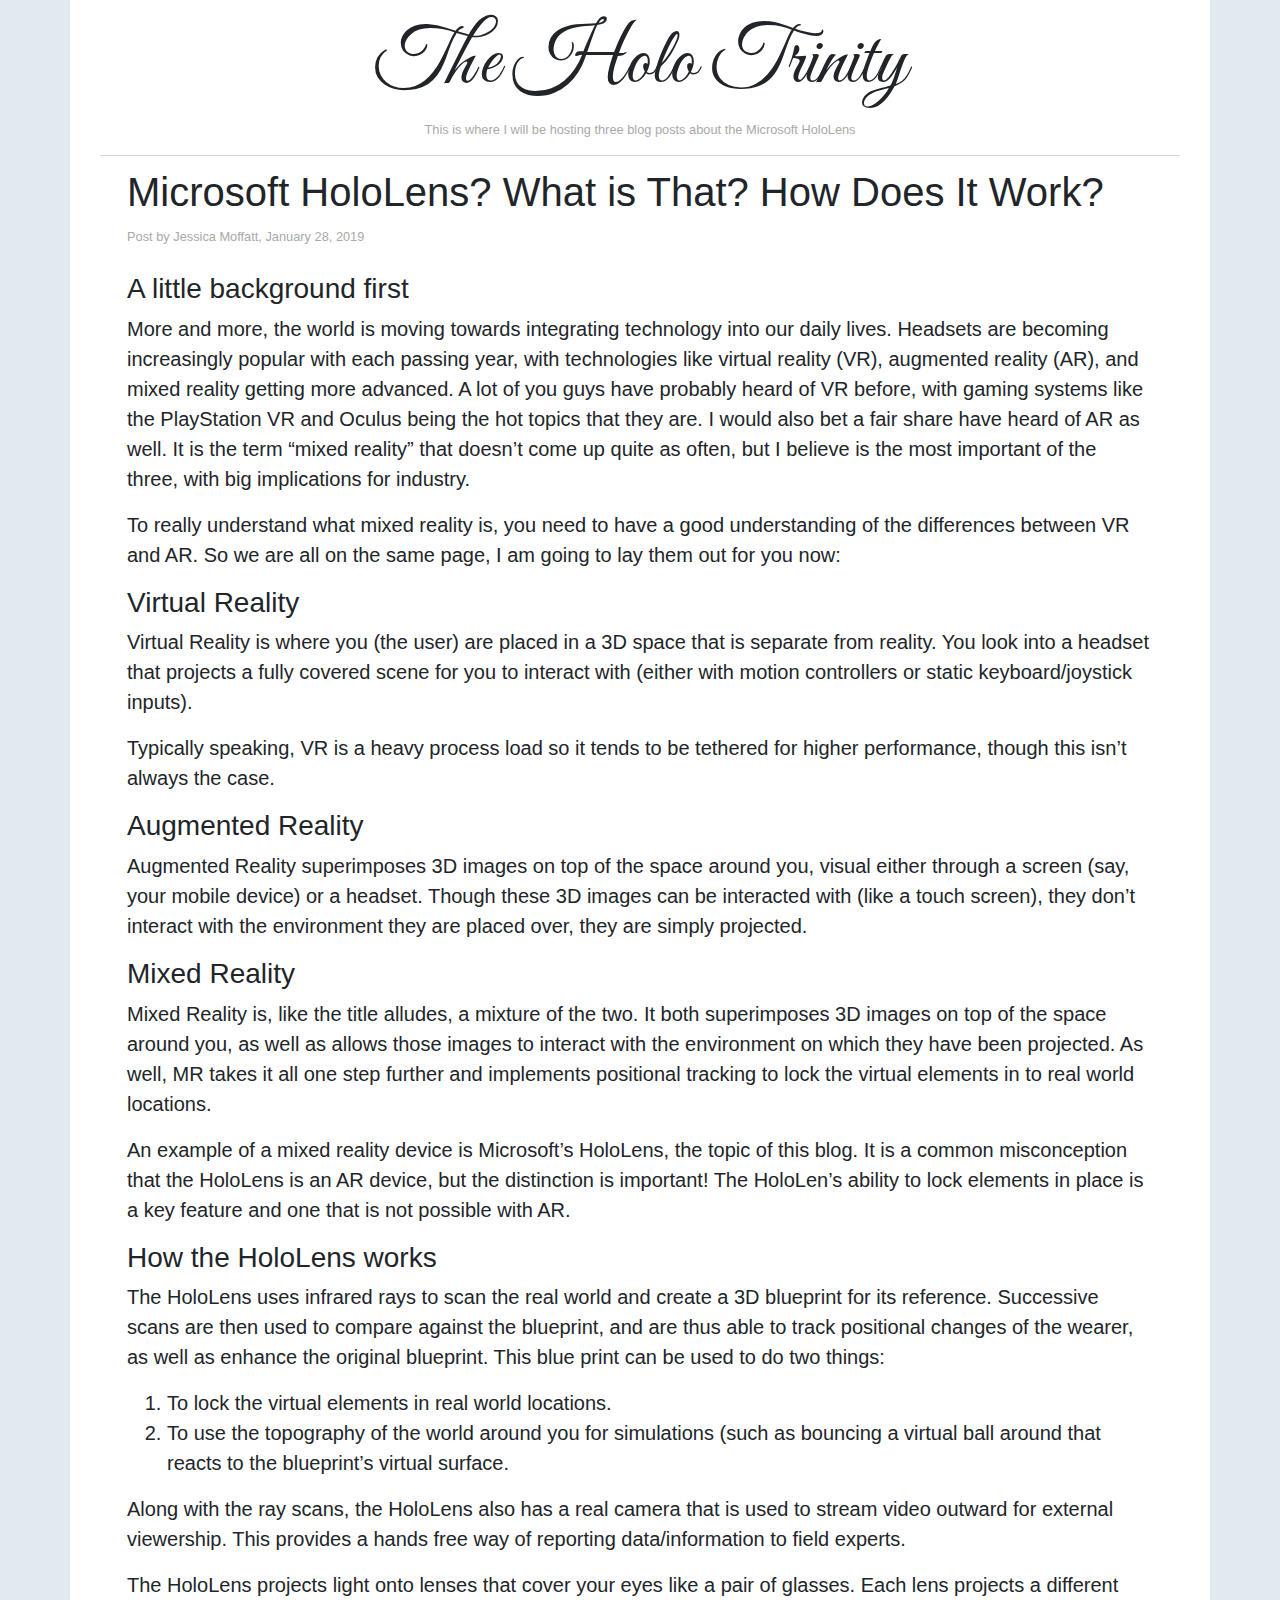
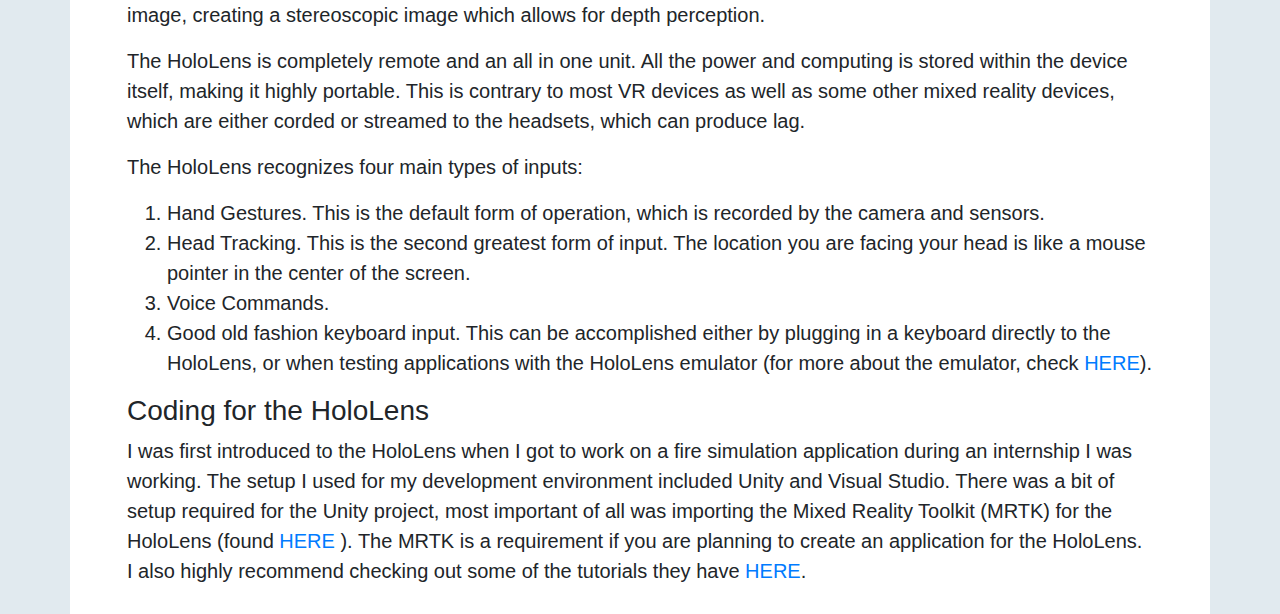
==== blog/index.html @ bce95d7d "added blog post 1" ====
<!DOCTYPE html>
<html>
<head>
<meta charset="UTF-8">
<meta name="viewport" content="width=device-width, initial-scale=1, shrink-to-fit=no">
<title>The Holo Trinity</title>
<link href="style.css" rel="stylesheet" type="text/css">
<link rel="stylesheet" href="https://maxcdn.bootstrapcdn.com/bootstrap/4.0.0/css/bootstrap.min.css">
<link href="https://fonts.googleapis.com/css?family=Great+Vibes" rel="stylesheet">
</head>
<body>
<div class='background'>
	<div class='container mid-background'>
		<div class='container'>

			<div class='container'>
				<h1 class='text-center welcome-title'>The Holo Trinity</h1>
			</div>
			
			<div class='container'>
				<p class='text-center sub-title small'>This is where I will be hosting three blog posts about the Microsoft HoloLens</p>
			</div>
			
			<div class='panel panel-default post'>
				<div class='container'>
				<h1>Microsoft HoloLens? What is That? How Does It Work?</h1>
				<span class="small sub-title">Post by Jessica Moffatt, January 28, 2019</span>
				</div>
				<br/>
				<div class='panel-body center-text'>
				
					<div class='container'>
						<h3>A little background first</h3>
						<p>
						More and more, the world is moving towards integrating technology into our daily lives. 
						Headsets are becoming increasingly popular with each passing year, with technologies like virtual reality (VR), 
						augmented reality (AR), and mixed reality getting more advanced. A lot of you guys have probably heard of VR before,
						 with gaming systems like the PlayStation VR and Oculus being the hot topics that they are. 
						 I would also bet a fair share have heard of AR as well. It is the term “mixed reality” that doesn’t come up quite as often, 
						 but I believe is the most important of the three, with big implications for industry.
						</p>
						<p>
						To really understand what mixed reality is, you need to have a good understanding of the differences between VR 
						and AR. So we are all on the same page, I am going to lay them out for you now:
						</p>
					</div>
					
					<div class='container'>
						<h3>Virtual Reality</h3>
						<p>
						Virtual Reality is where you (the user) are placed in a 3D space that is separate from reality. 
						You look into a headset that projects a fully covered scene for you to interact with 
						(either with motion controllers or static keyboard/joystick inputs). 
						</p>
						<p>
						Typically speaking, VR is a heavy process load so it tends to be tethered for higher performance, though this isn’t always the case. 
						</p>
					</div>
					
					<div class='container'>
						<h3>Augmented Reality</h3>
						<p>
						Augmented Reality superimposes 3D images on top of the space around you, 
						visual either through a screen (say, your mobile device) or a headset. 
						Though these 3D images can be interacted with (like a touch screen), they don’t interact with the environment
						 they are placed over, they are simply projected. 
						</p>
					</div>
	
					<div class='container'>
						<h3>Mixed Reality</h3>
						<p>
						Mixed Reality is, like the title alludes, a mixture of the two. It both superimposes 3D images on top of the space around you, 
						as well as allows those images to interact with the environment on which they have been projected. 
						As well, MR takes it all one step further and implements positional tracking to lock the virtual elements in to real world locations.
						</p>
						<p>
						An example of a mixed reality device is Microsoft’s HoloLens, the topic of this blog. 
						It is a common misconception that the HoloLens is an AR device, but the distinction is important!
						 The HoloLen’s ability to lock elements in place is a key feature and one that is not possible with AR.
						</p>
					</div>
					
					<div class='container'>
						<h3>How the HoloLens works</h3>
						<p>
						The HoloLens uses infrared rays to scan the real world and create a 3D blueprint for its reference. 
						Successive scans are then used to compare against the blueprint, and are thus able to track positional 
						changes of the wearer, as well as enhance the original blueprint. This blue print can be used to do two things:
						</p>

						<ol>
						 <li>To lock the virtual elements in real world locations.</li>
						 <li>To use the topography of the world around you for simulations (such as bouncing a virtual ball around that reacts to 
						 the blueprint’s virtual surface.</li>
						</ol>
						<p>
						Along with the ray scans, the HoloLens also has a real camera that is used to stream video outward for external viewership. This provides a hands free way of reporting data/information to field experts.
						</p>
						<p>
						The HoloLens projects light onto lenses that cover your eyes like a pair of glasses. Each lens projects a different image, creating a stereoscopic image which allows for depth perception.  
						</p>
						<p>
						The HoloLens is completely remote and an all in one unit. All the power and computing is stored within the device itself, making it highly portable. This is contrary to most VR devices as well as some other mixed reality devices, which are either corded or streamed to the headsets, which can produce lag.
						</p>
						<p>
						The HoloLens recognizes four main types of inputs:
						</p>

						<ol>
						 <li>Hand Gestures. This is the default form of operation, which is recorded by the camera and sensors.</li>
						 <li>Head Tracking. This is the second greatest form of input. The location you are facing your head is like a mouse 
						 pointer in the center of the screen.
						</li>
						 <li>Voice Commands.</li>
						 <li>Good old fashion keyboard input. This can be accomplished either by plugging in a keyboard directly to the HoloLens,
						 or when testing applications with the HoloLens emulator (for more about the emulator, check <a href="https://docs.microsoft.com/en-us/windows/mixed-reality/using-the-hololens-emulator">HERE</a>).
						</li>
						</ol>
					</div>
					
					<div class='container'>
						<h3>Coding for the HoloLens</h3>
						<p>
						I was first introduced to the HoloLens when I got to work on a fire simulation application during an internship I was working.
						 The setup I used for my development environment included Unity and Visual Studio. There was a bit of setup required 
						 for the Unity project, most important of all was importing the Mixed Reality Toolkit (MRTK) for the HoloLens 
						 (found <a href="https://github.com/Microsoft/MixedRealityToolkit-Unity/blob/master/README.md">HERE</a> ). 
						 The MRTK is a requirement if you are planning to create an application for the HoloLens. 
						 I also highly recommend checking out some of the tutorials they have <a href="https://docs.microsoft.com/en-us/windows/mixed-reality/holograms-100">HERE</a>.
						</p>
					</div>
				</div>
			</div>
		</div>
	</div>
</div>
</body>
</head>
</html>
---- blog/style.css ----
.welcome-title{
	font-family: 'Great Vibes', cursive !important;
	font-size: 5rem !important;
	padding-top: 1rem;
}

.sub-title{
	color:darkgray;
}

.post{
	border-top:1px solid lightgray;
	padding:0.75rem;
}

.background{
	background-color:#e1eaef;
}

.mid-background{
	background-color:white;
}

p, li{
	font-size:1.25rem;
}
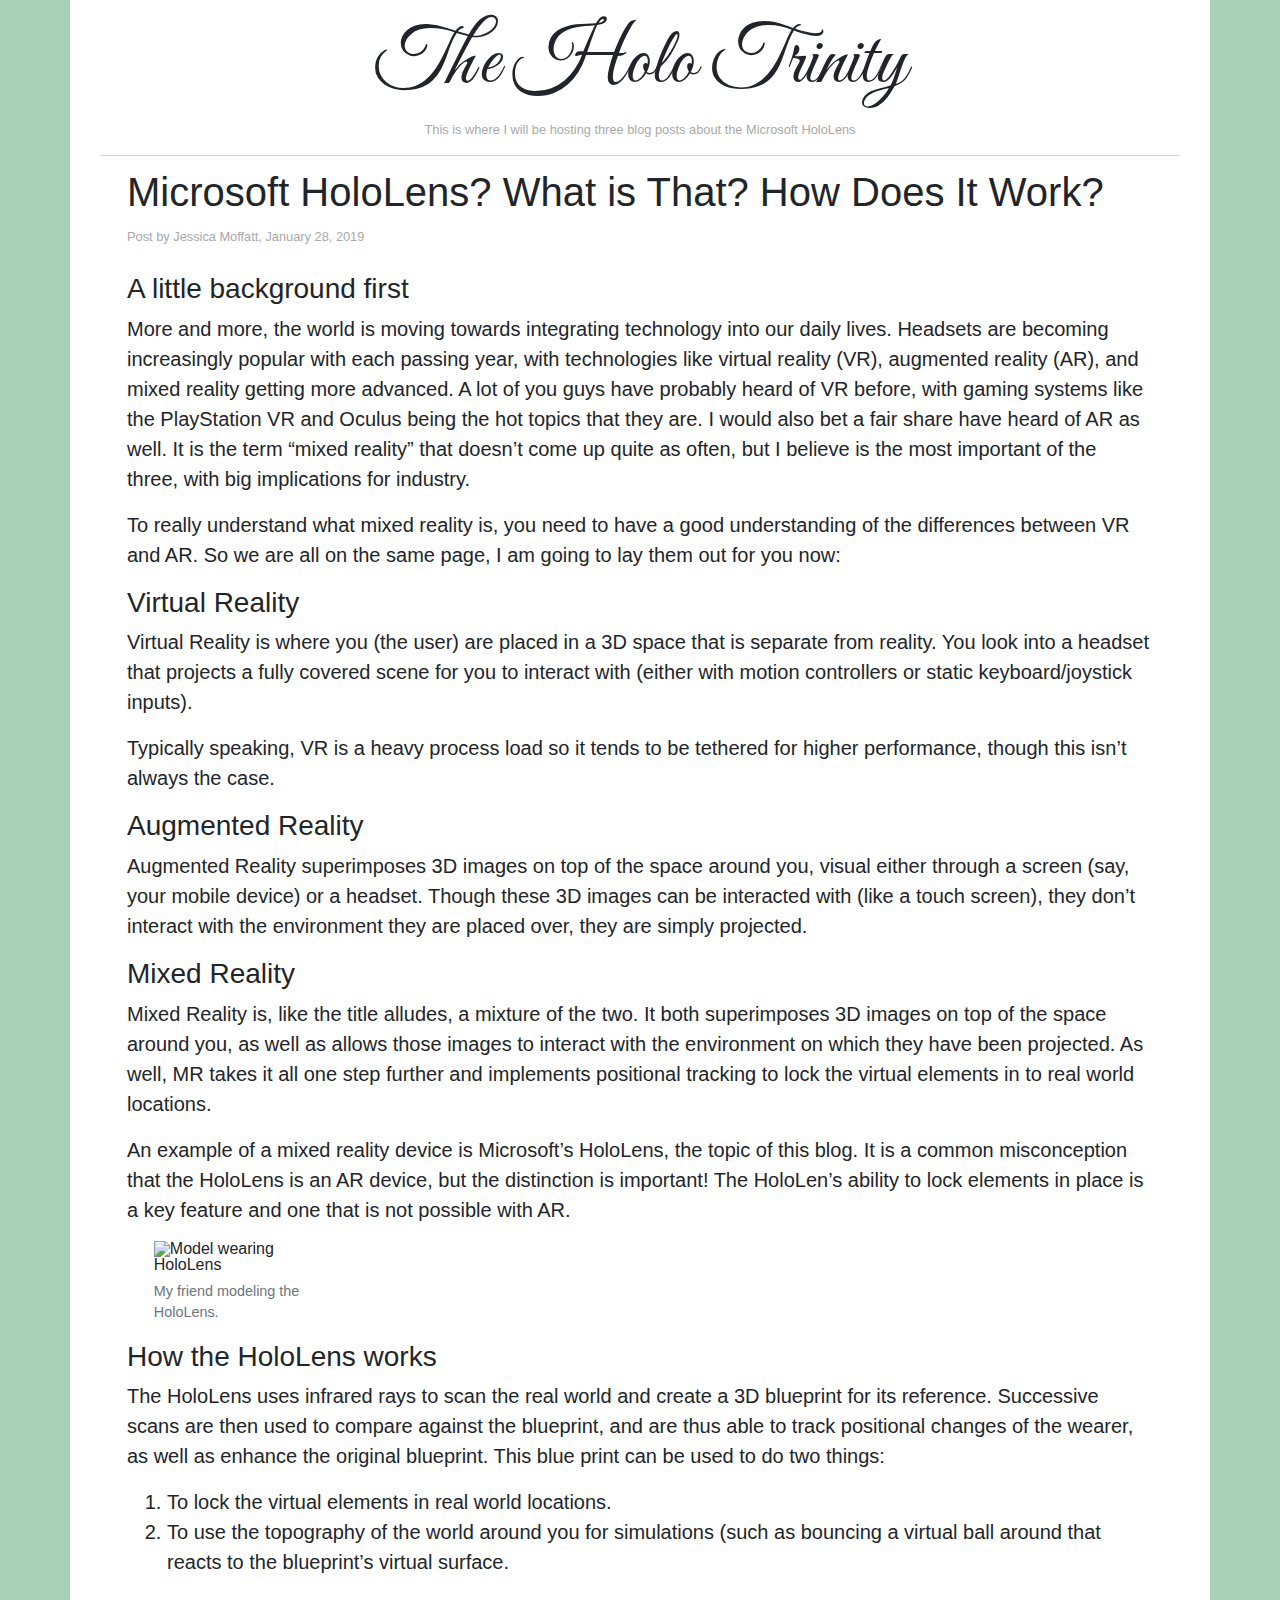
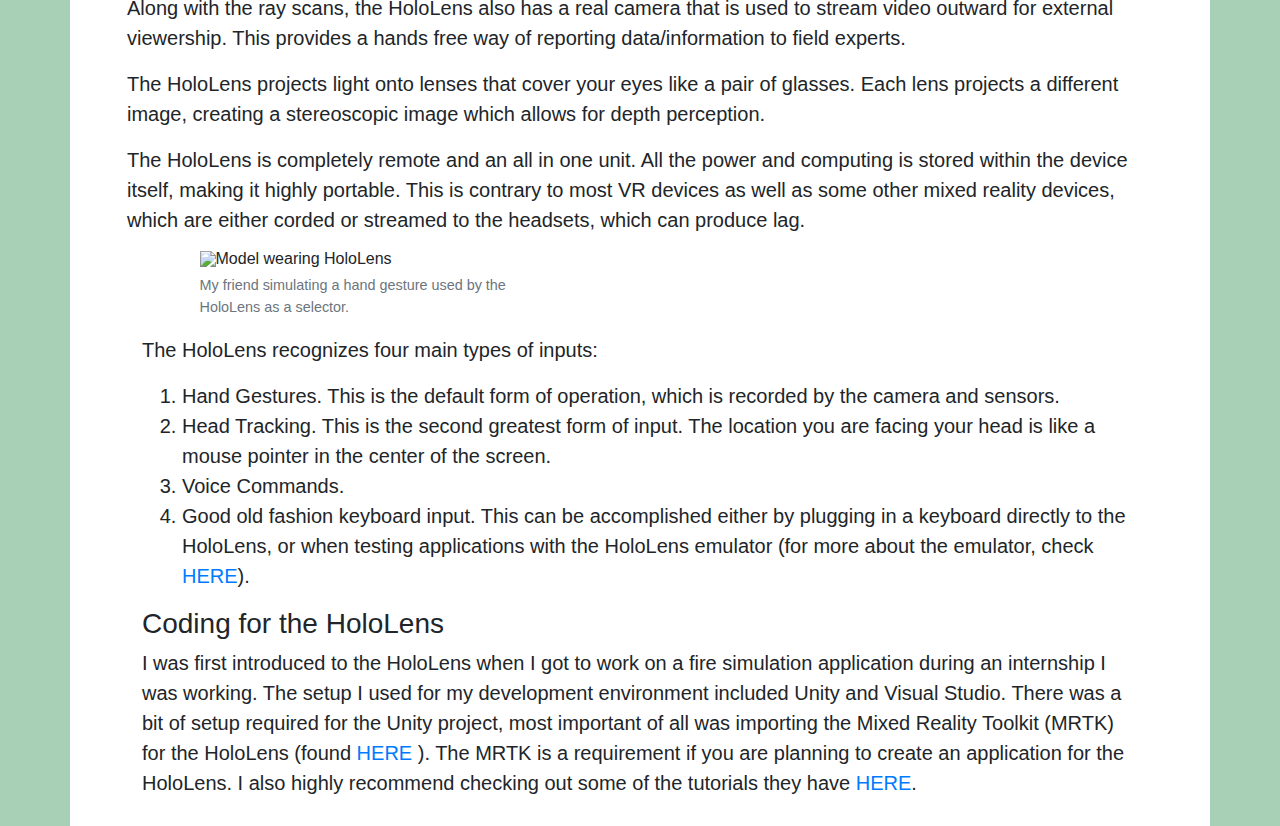
==== commit 5f7c4926: "images added" ====
--- a/blog/index.html
+++ b/blog/index.html
@@ -82,6 +82,15 @@
 					</div>
 					
 					<div class='container'>
+						<figure class="figure">
+							<img class='figure-img img-fluid w-75 mx-auto d-block' src='model_wearing_hololens.png' alt='Model wearing HoloLens'>
+							<div class=" w-75 mx-auto d-block">
+							<figcaption class="figure-caption">My friend modeling the HoloLens.</figcaption>
+							<div>
+						</figure>
+					</div>
+					
+					<div class='container'>
 						<h3>How the HoloLens works</h3>
 						<p>
 						The HoloLens uses infrared rays to scan the real world and create a 3D blueprint for its reference. 
@@ -103,6 +112,15 @@
 						<p>
 						The HoloLens is completely remote and an all in one unit. All the power and computing is stored within the device itself, making it highly portable. This is contrary to most VR devices as well as some other mixed reality devices, which are either corded or streamed to the headsets, which can produce lag.
 						</p>
+						
+						<div class='container'>
+						<figure class="figure">
+							<img class='figure-img img-fluid w-75 mx-auto d-block' src='model_wearing_hololens_gesture.png' alt='Model wearing HoloLens'>
+							<div class=" w-75 mx-auto d-block">
+							<figcaption class="figure-caption">My friend simulating a hand gesture used by the HoloLens as a selector.</figcaption>
+							<div>
+						</figure>
+						
 						<p>
 						The HoloLens recognizes four main types of inputs:
 						</p>
--- a/blog/style.css
+++ b/blog/style.css
@@ -14,7 +14,7 @@
 }
 
 .background{
-	background-color:#e1eaef;
+	background-color:#a7d0b6;
 }
 
 .mid-background{
@@ -23,4 +23,4 @@
 
 p, li{
 	font-size:1.25rem;
-}+}
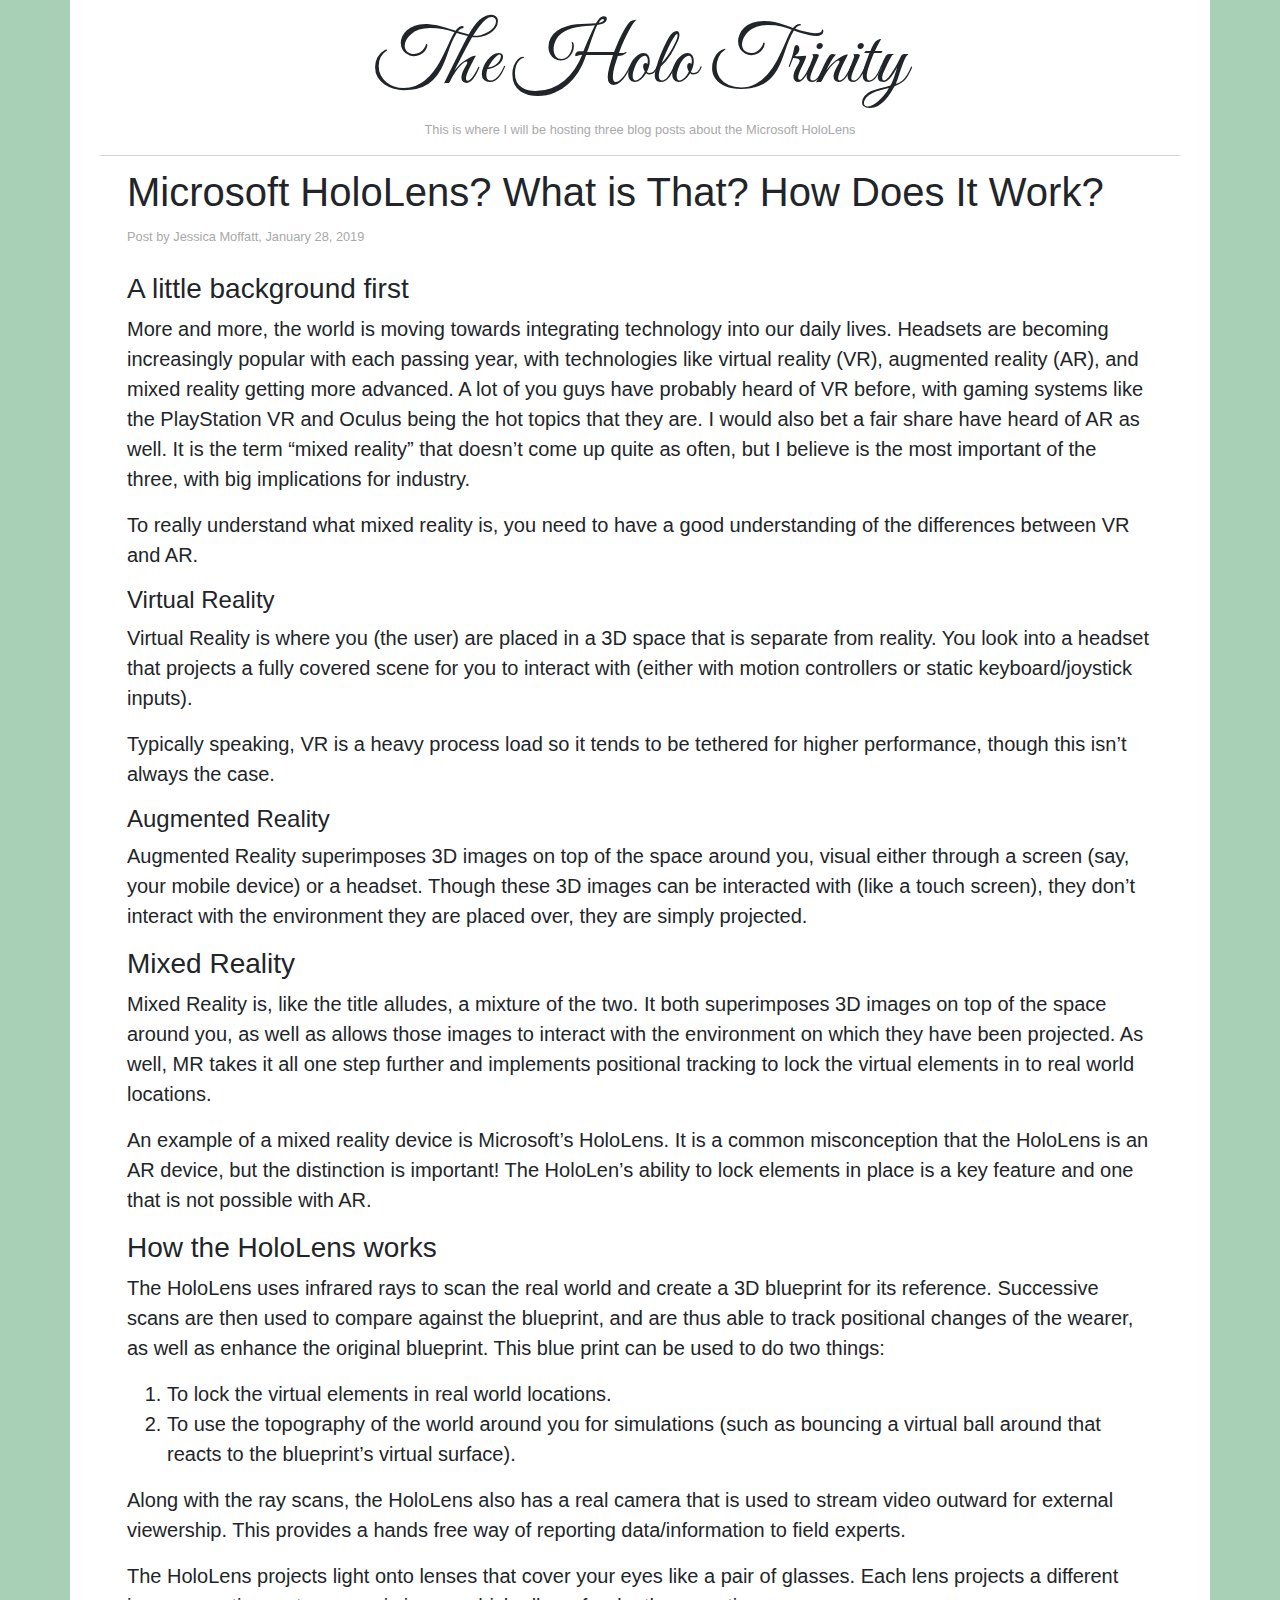
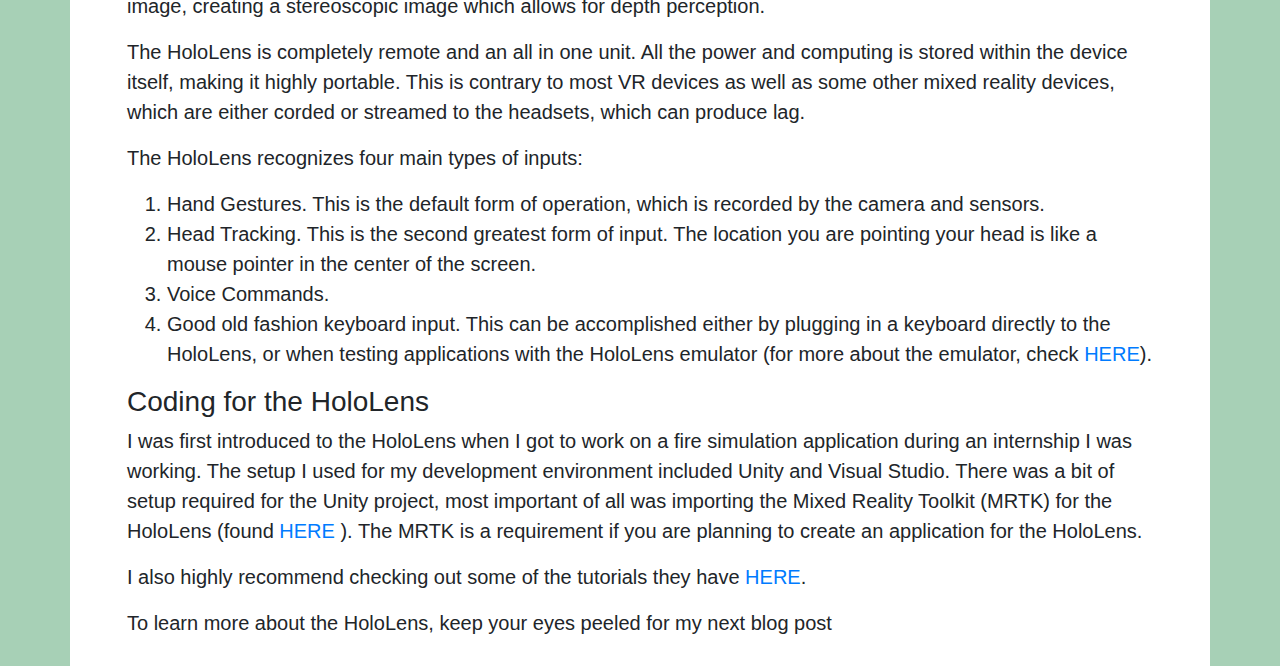
==== commit 364abe72: "fixed wording" ====
--- a/blog/index.html
+++ b/blog/index.html
@@ -41,12 +41,12 @@
 						</p>
 						<p>
 						To really understand what mixed reality is, you need to have a good understanding of the differences between VR 
-						and AR. So we are all on the same page, I am going to lay them out for you now:
+						and AR.
 						</p>
 					</div>
 					
 					<div class='container'>
-						<h3>Virtual Reality</h3>
+						<h4>Virtual Reality</h4>
 						<p>
 						Virtual Reality is where you (the user) are placed in a 3D space that is separate from reality. 
 						You look into a headset that projects a fully covered scene for you to interact with 
@@ -58,7 +58,7 @@
 					</div>
 					
 					<div class='container'>
-						<h3>Augmented Reality</h3>
+						<h4>Augmented Reality</h4>
 						<p>
 						Augmented Reality superimposes 3D images on top of the space around you, 
 						visual either through a screen (say, your mobile device) or a headset. 
@@ -75,19 +75,10 @@
 						As well, MR takes it all one step further and implements positional tracking to lock the virtual elements in to real world locations.
 						</p>
 						<p>
-						An example of a mixed reality device is Microsoft’s HoloLens, the topic of this blog. 
+						An example of a mixed reality device is Microsoft’s HoloLens. 
 						It is a common misconception that the HoloLens is an AR device, but the distinction is important!
 						 The HoloLen’s ability to lock elements in place is a key feature and one that is not possible with AR.
 						</p>
-					</div>
-					
-					<div class='container'>
-						<figure class="figure">
-							<img class='figure-img img-fluid w-75 mx-auto d-block' src='model_wearing_hololens.png' alt='Model wearing HoloLens'>
-							<div class=" w-75 mx-auto d-block">
-							<figcaption class="figure-caption">My friend modeling the HoloLens.</figcaption>
-							<div>
-						</figure>
 					</div>
 					
 					<div class='container'>
@@ -101,7 +92,7 @@
 						<ol>
 						 <li>To lock the virtual elements in real world locations.</li>
 						 <li>To use the topography of the world around you for simulations (such as bouncing a virtual ball around that reacts to 
-						 the blueprint’s virtual surface.</li>
+						 the blueprint’s virtual surface).</li>
 						</ol>
 						<p>
 						Along with the ray scans, the HoloLens also has a real camera that is used to stream video outward for external viewership. This provides a hands free way of reporting data/information to field experts.
@@ -112,22 +103,13 @@
 						<p>
 						The HoloLens is completely remote and an all in one unit. All the power and computing is stored within the device itself, making it highly portable. This is contrary to most VR devices as well as some other mixed reality devices, which are either corded or streamed to the headsets, which can produce lag.
 						</p>
-						
-						<div class='container'>
-						<figure class="figure">
-							<img class='figure-img img-fluid w-75 mx-auto d-block' src='model_wearing_hololens_gesture.png' alt='Model wearing HoloLens'>
-							<div class=" w-75 mx-auto d-block">
-							<figcaption class="figure-caption">My friend simulating a hand gesture used by the HoloLens as a selector.</figcaption>
-							<div>
-						</figure>
-						
 						<p>
 						The HoloLens recognizes four main types of inputs:
 						</p>
 
 						<ol>
 						 <li>Hand Gestures. This is the default form of operation, which is recorded by the camera and sensors.</li>
-						 <li>Head Tracking. This is the second greatest form of input. The location you are facing your head is like a mouse 
+						 <li>Head Tracking. This is the second greatest form of input. The location you are pointing your head is like a mouse 
 						 pointer in the center of the screen.
 						</li>
 						 <li>Voice Commands.</li>
@@ -145,8 +127,13 @@
 						 for the Unity project, most important of all was importing the Mixed Reality Toolkit (MRTK) for the HoloLens 
 						 (found <a href="https://github.com/Microsoft/MixedRealityToolkit-Unity/blob/master/README.md">HERE</a> ). 
 						 The MRTK is a requirement if you are planning to create an application for the HoloLens. 
+						 </p>
+						 <p>
 						 I also highly recommend checking out some of the tutorials they have <a href="https://docs.microsoft.com/en-us/windows/mixed-reality/holograms-100">HERE</a>.
-						</p>
+						 </p>
+						 <p>
+							To learn more about the HoloLens, keep your eyes peeled for my next blog post
+						 </p>
 					</div>
 				</div>
 			</div>
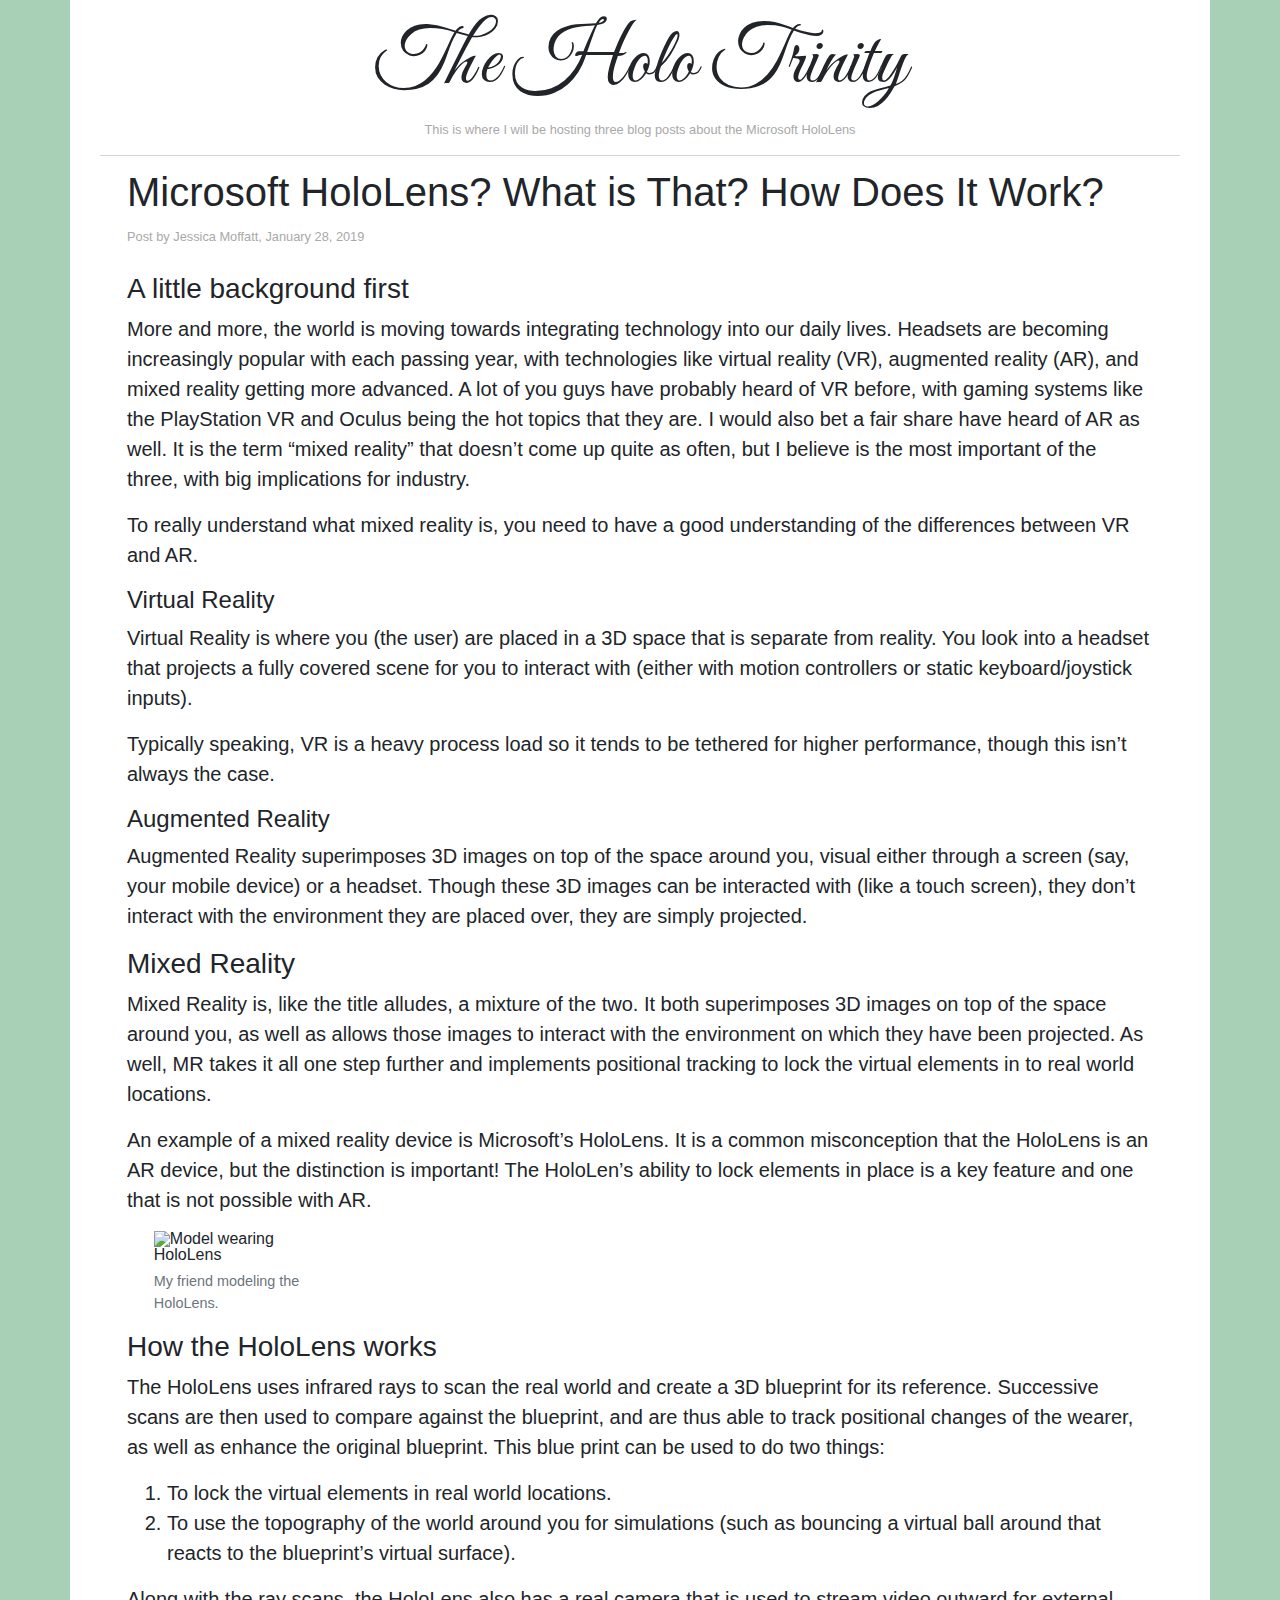
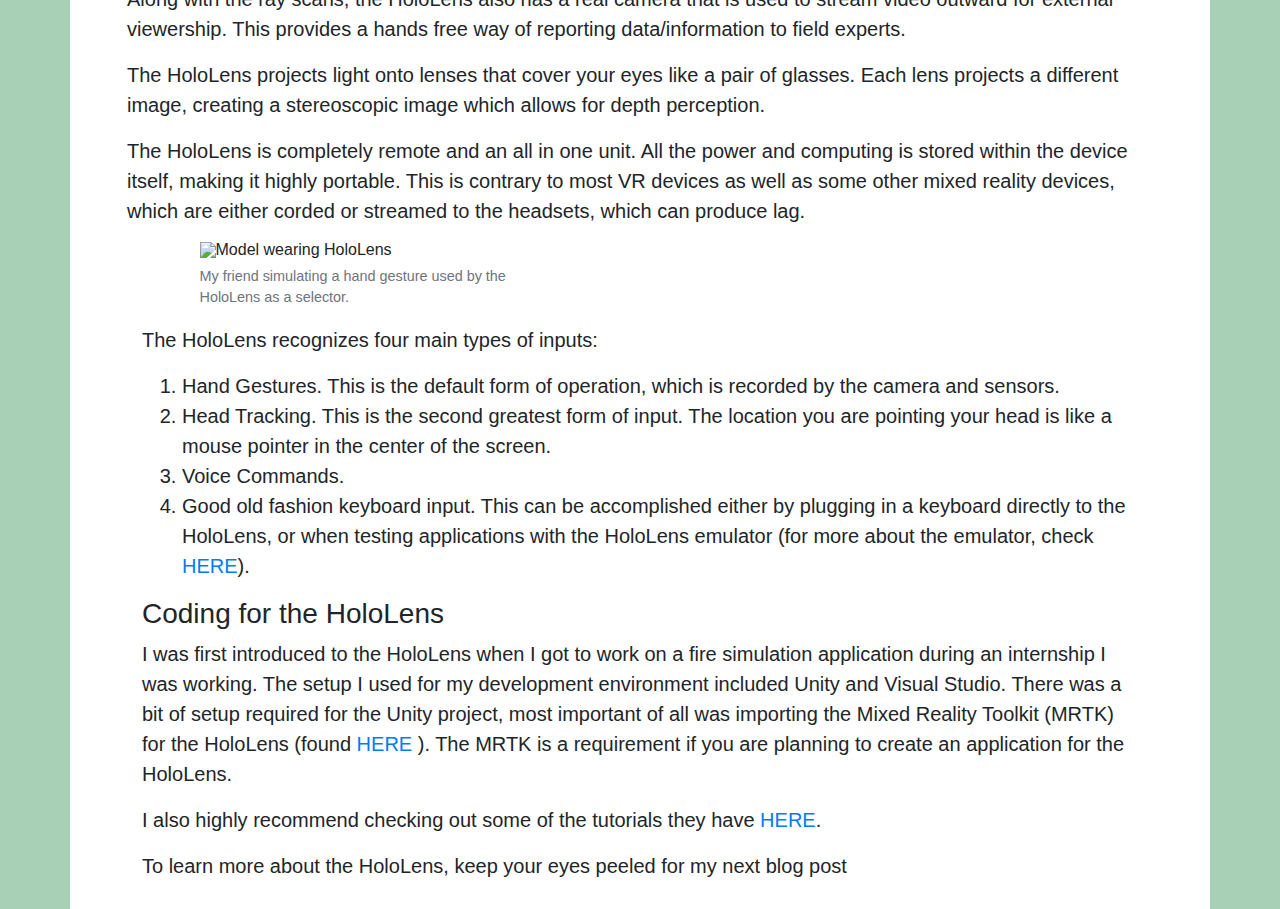
==== commit f87ce2d6: "Merge branch 'master' of https://github.com/JessicaMoffatt/JessicaMoffatt.github.io" ====
--- a/blog/index.html
+++ b/blog/index.html
@@ -82,6 +82,15 @@
 					</div>
 					
 					<div class='container'>
+						<figure class="figure">
+							<img class='figure-img img-fluid w-75 mx-auto d-block' src='model_wearing_hololens.png' alt='Model wearing HoloLens'>
+							<div class=" w-75 mx-auto d-block">
+							<figcaption class="figure-caption">My friend modeling the HoloLens.</figcaption>
+							<div>
+						</figure>
+					</div>
+					
+					<div class='container'>
 						<h3>How the HoloLens works</h3>
 						<p>
 						The HoloLens uses infrared rays to scan the real world and create a 3D blueprint for its reference. 
@@ -103,6 +112,15 @@
 						<p>
 						The HoloLens is completely remote and an all in one unit. All the power and computing is stored within the device itself, making it highly portable. This is contrary to most VR devices as well as some other mixed reality devices, which are either corded or streamed to the headsets, which can produce lag.
 						</p>
+						
+						<div class='container'>
+						<figure class="figure">
+							<img class='figure-img img-fluid w-75 mx-auto d-block' src='model_wearing_hololens_gesture.png' alt='Model wearing HoloLens'>
+							<div class=" w-75 mx-auto d-block">
+							<figcaption class="figure-caption">My friend simulating a hand gesture used by the HoloLens as a selector.</figcaption>
+							<div>
+						</figure>
+						
 						<p>
 						The HoloLens recognizes four main types of inputs:
 						</p>
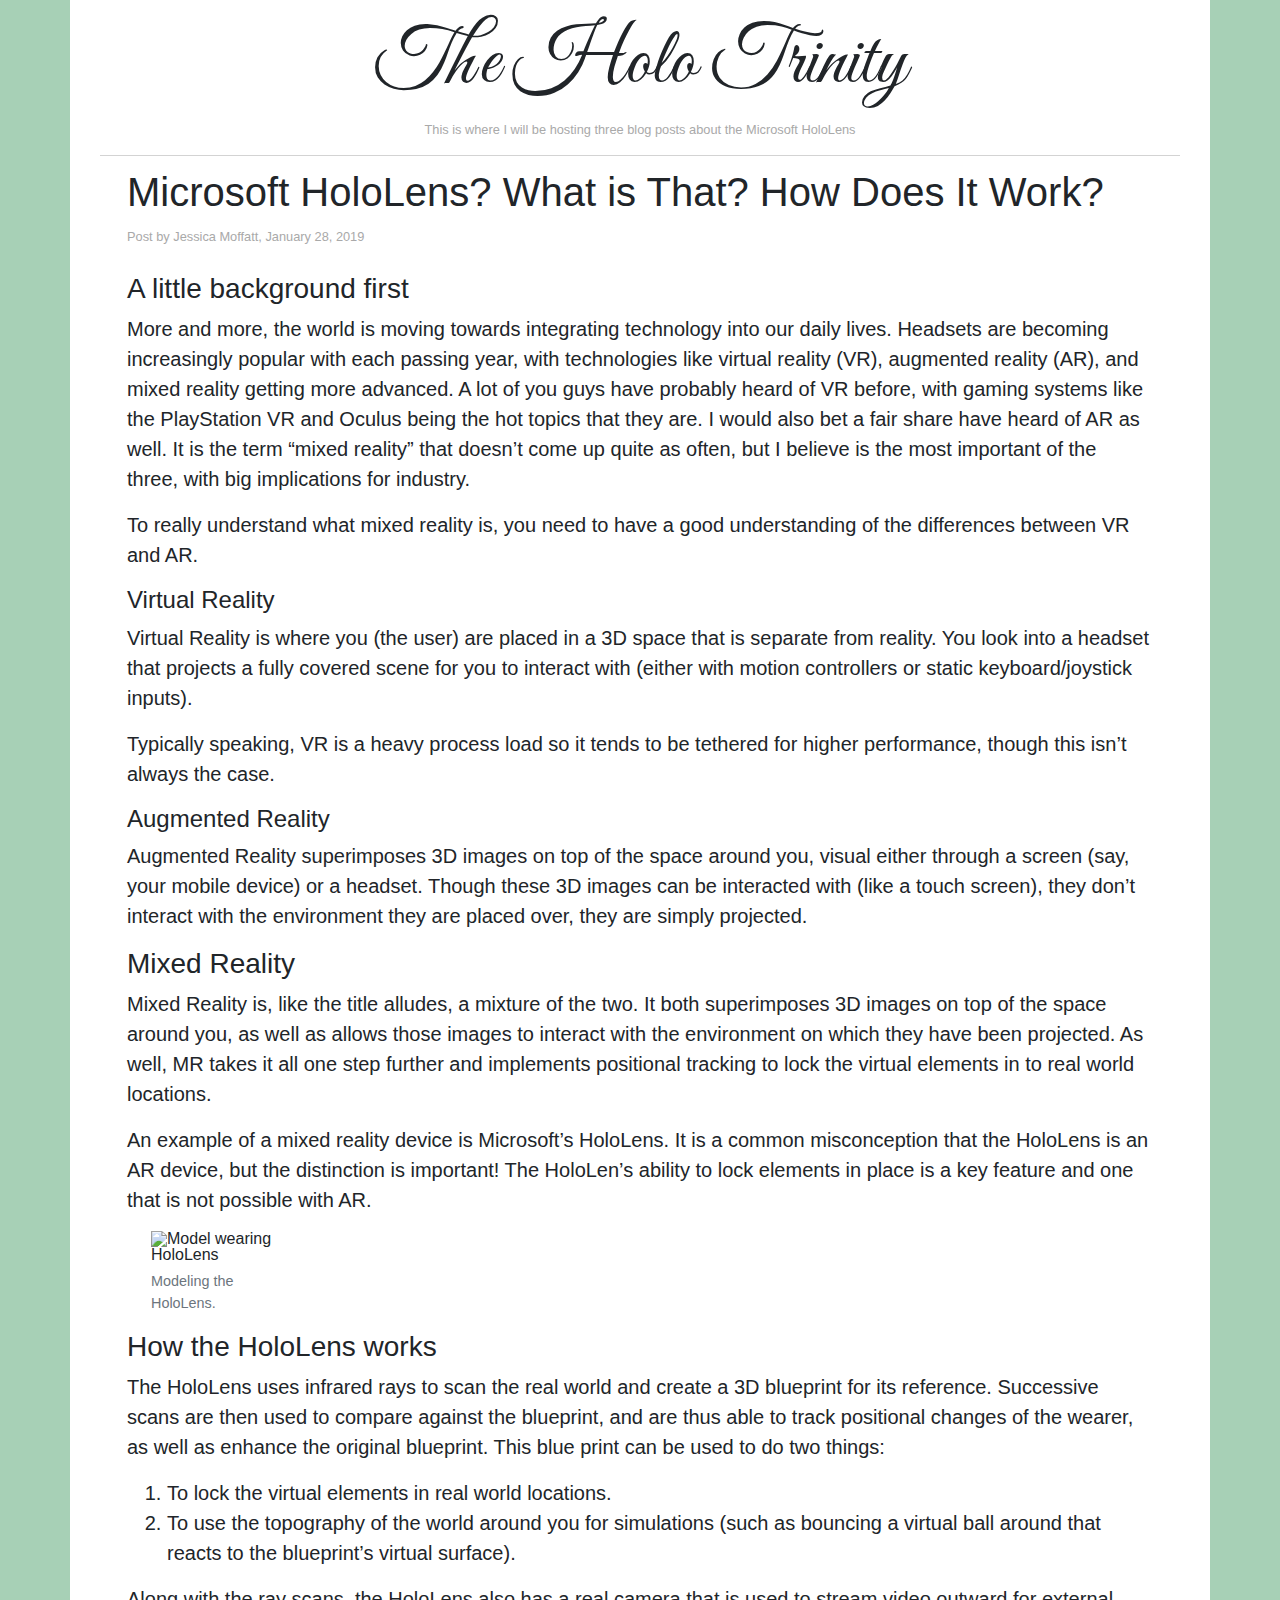
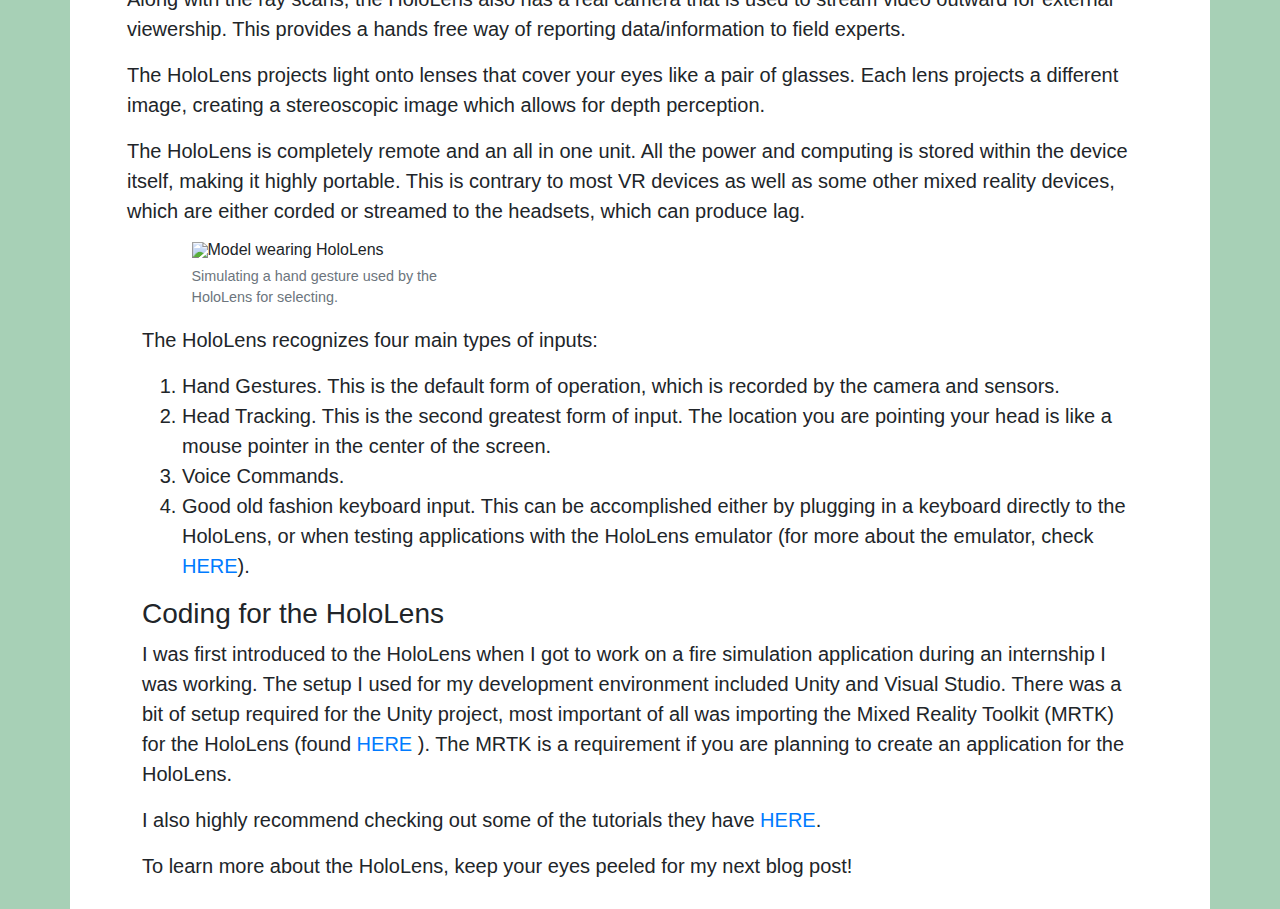
==== commit 8b84156d: "captions updated" ====
--- a/blog/index.html
+++ b/blog/index.html
@@ -85,7 +85,7 @@
 						<figure class="figure">
 							<img class='figure-img img-fluid w-75 mx-auto d-block' src='model_wearing_hololens.png' alt='Model wearing HoloLens'>
 							<div class=" w-75 mx-auto d-block">
-							<figcaption class="figure-caption">My friend modeling the HoloLens.</figcaption>
+							<figcaption class="figure-caption">Modeling the HoloLens.</figcaption>
 							<div>
 						</figure>
 					</div>
@@ -117,7 +117,7 @@
 						<figure class="figure">
 							<img class='figure-img img-fluid w-75 mx-auto d-block' src='model_wearing_hololens_gesture.png' alt='Model wearing HoloLens'>
 							<div class=" w-75 mx-auto d-block">
-							<figcaption class="figure-caption">My friend simulating a hand gesture used by the HoloLens as a selector.</figcaption>
+							<figcaption class="figure-caption">Simulating a hand gesture used by the HoloLens for selecting.</figcaption>
 							<div>
 						</figure>
 						
@@ -150,7 +150,7 @@
 						 I also highly recommend checking out some of the tutorials they have <a href="https://docs.microsoft.com/en-us/windows/mixed-reality/holograms-100">HERE</a>.
 						 </p>
 						 <p>
-							To learn more about the HoloLens, keep your eyes peeled for my next blog post
+							To learn more about the HoloLens, keep your eyes peeled for my next blog post!
 						 </p>
 					</div>
 				</div>
